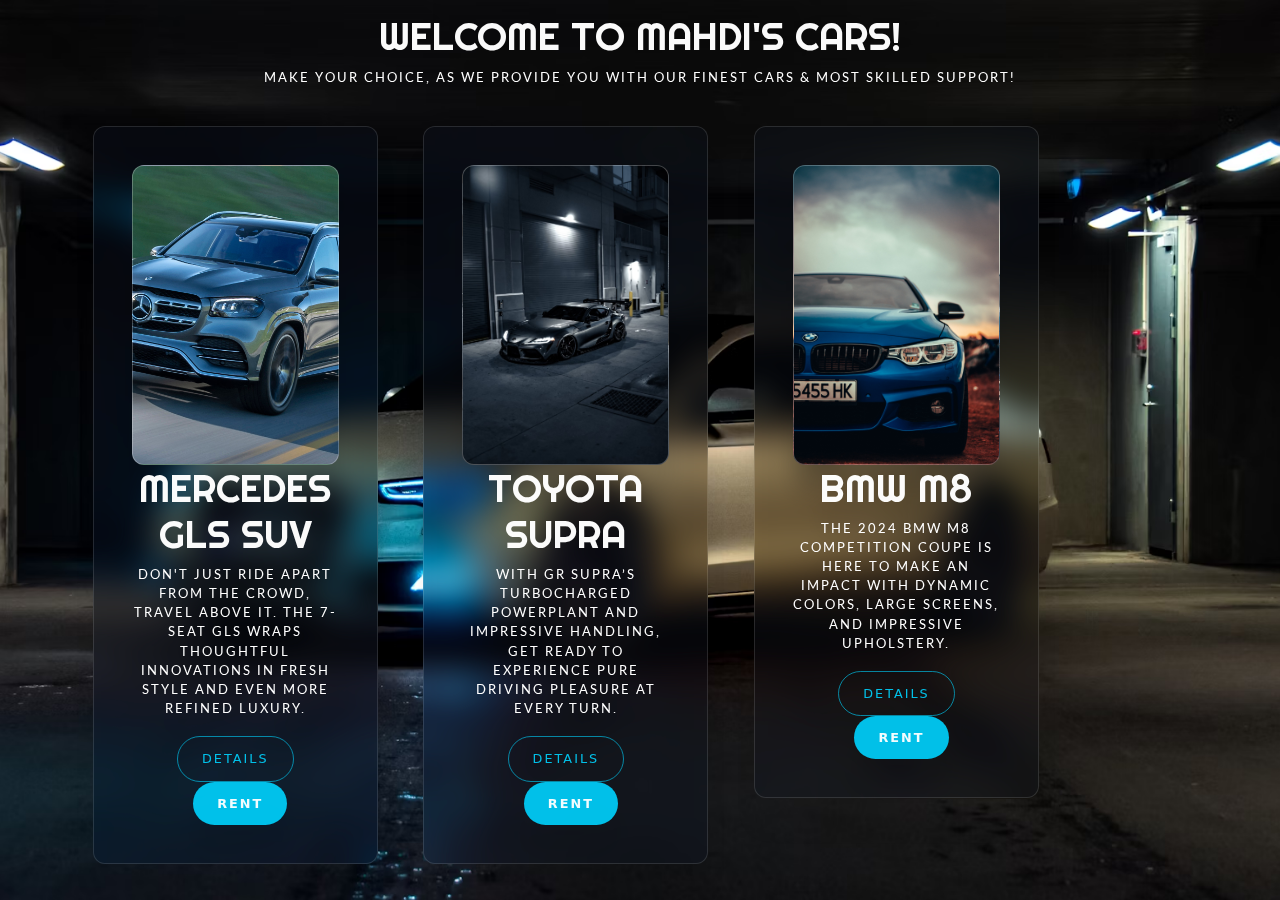
==== src/index.html @ 6da1a750 "✨added index and base css" ====
<!doctype html>
<html lang="en">
    <head>

        <meta charset="utf-8">

        <link href="https://cdn.jsdelivr.net/npm/bootstrap@5.0.2/dist/css/bootstrap.min.css" rel="stylesheet">
        <link rel="stylesheet" type="text/css" href="style-sheet.css">

        <title>Car Rental | Chihaoui Med Mahdi</title>

    </head>

    <body>

        <div class="container">
            <h1 class="text-center">Welcome to Mahdi's Cars!</h1>
            <p class="text-center">Make your choice, as we provide you with our finest cars & most skilled support!</p>
            <div class="row">
                <div class="card-container">
                    <div class="wrapper">
                        <div class="banner-image" style="background-image: url('../assets/mercedes-GLS.jpg');"> </div>
                            <h1> Mercedes GLS SUV</h1>
                            <p>Don't just ride apart from the crowd, travel above it.
                                 The 7-seat GLS wraps thoughtful innovations in fresh style and even more refined luxury.</p>
                    </div>
                    
                    <div class="button-wrapper"> 
                        <a class="btn outline">DETAILS</a>
                        <a class="btn fill">RENT</a>
                    </div>
                </div>
                <div class="card-container">
                    <div class="wrapper">
                        <div class="banner-image" style="background-image: url('../assets/toyota-supra.avif');"> </div>
                            <h1> Toyota Supra</h1>
                            <p>With GR Supra’s turbocharged powerplant and impressive handling, get ready to experience pure driving pleasure at every turn.</p>
                    </div>
                    
                    <div class="button-wrapper"> 
                        <a class="btn outline">DETAILS</a>
                        <a class="btn fill">RENT</a>
                    </div>
                </div>
                <div class="card-container">
                    <div class="wrapper">
                        <div class="banner-image" style="background-image: url('../assets/bmw-m8.jpg');"> </div>
                            <h1> BMW M8</h1>
                            <p>The 2024 BMW M8 Competition Coupe is here to make an impact with dynamic colors, large screens, and impressive upholstery.</p>
                    </div>
                    
                    <div class="button-wrapper"> 
                        <a class="btn outline">DETAILS</a>
                        <a class="btn fill">RENT</a>
                    </div>
                </div>
            </div>
        </div>

    </body>
</html>
---- src/style-sheet.css ----
@import url('https://fonts.googleapis.com/css2?family=Righteous&display=swap');
@import url('https://fonts.googleapis.com/css2?family=Lato:wght@300&display=swap');

body {
  
  background-image: url('../assets/background.avif');
  background-size: cover;
  background-position: center;  
  
  display: flex;
  align-items: center;
  justify-content: center;    
  height: 100vh;  
}

.card-container {
  backdrop-filter: blur(16px) saturate(180%);
  -webkit-backdrop-filter: blur(16px) saturate(180%);
  background-color: rgba(17, 25, 40, 0.25);
  border-radius: 12px;
  border: 1px solid rgba(255, 255, 255, 0.125);  
  padding: 38px;
  margin: 2%;  
  width: 25%;
  height: 40%;
  filter: drop-shadow(0 30px 10px rgba(0,0,0,0.125));
  flex-direction: column;
  align-items: center;
  justify-content:center;
  text-align: center;
}

.wrapper {
  width: 100%;
  height: 100%;
}

.banner-image {
  background-position: center;
  background-size: cover;
  height: 300px;
  width: 100%;
  border-radius: 12px;
  border: 1px solid rgba(255,255,255, 0.255)
}

h1{
  font-family: 'Righteous', sans-serif;
  color: rgba(255,255,255,0.98);
  text-transform: uppercase;
  font-size: 2.4rem;
}

p {
  color: #fff;
  font-family: 'Lato', sans-serif;
  text-align: center;
  font-size: 0.8rem;
  line-height: 150%;
  letter-spacing: 2px;
  text-transform: uppercase;
}

.button-wrapper{
  margin-top: 18px;
}

.btn {
  border: none;
  padding: 12px 24px;
  border-radius: 24px;
  font-size: 12px;
  font-size: 0.8rem;  
  letter-spacing: 2px;  
  cursor: pointer;
}

.btn + .btn {
  margin-left: 10px;
}

.outline {
  background: transparent;
  color: rgba(0, 212, 255, 0.9);
  border: 1px solid rgba(0, 212, 255, 0.6);
  transition: all .3s ease;
  
}

.outline:hover{
  transform: scale(1.125);
  color: rgba(255, 255, 255, 0.9);
  border-color: rgba(255, 255, 255, 0.9);
  transition: all .3s ease;  
}

.fill {
  background: rgba(0, 212, 255, 0.9);
  color: rgba(255,255,255,0.95);
  filter: drop-shadow(0);
  font-weight: bold;
  transition: all .3s ease; 
}

.fill:hover{
  transform: scale(1.125);  
  border-color: rgba(255, 255, 255, 0.9);
  filter: drop-shadow(0 10px 5px rgba(0,0,0,0.125));
  transition: all .3s ease;    
}
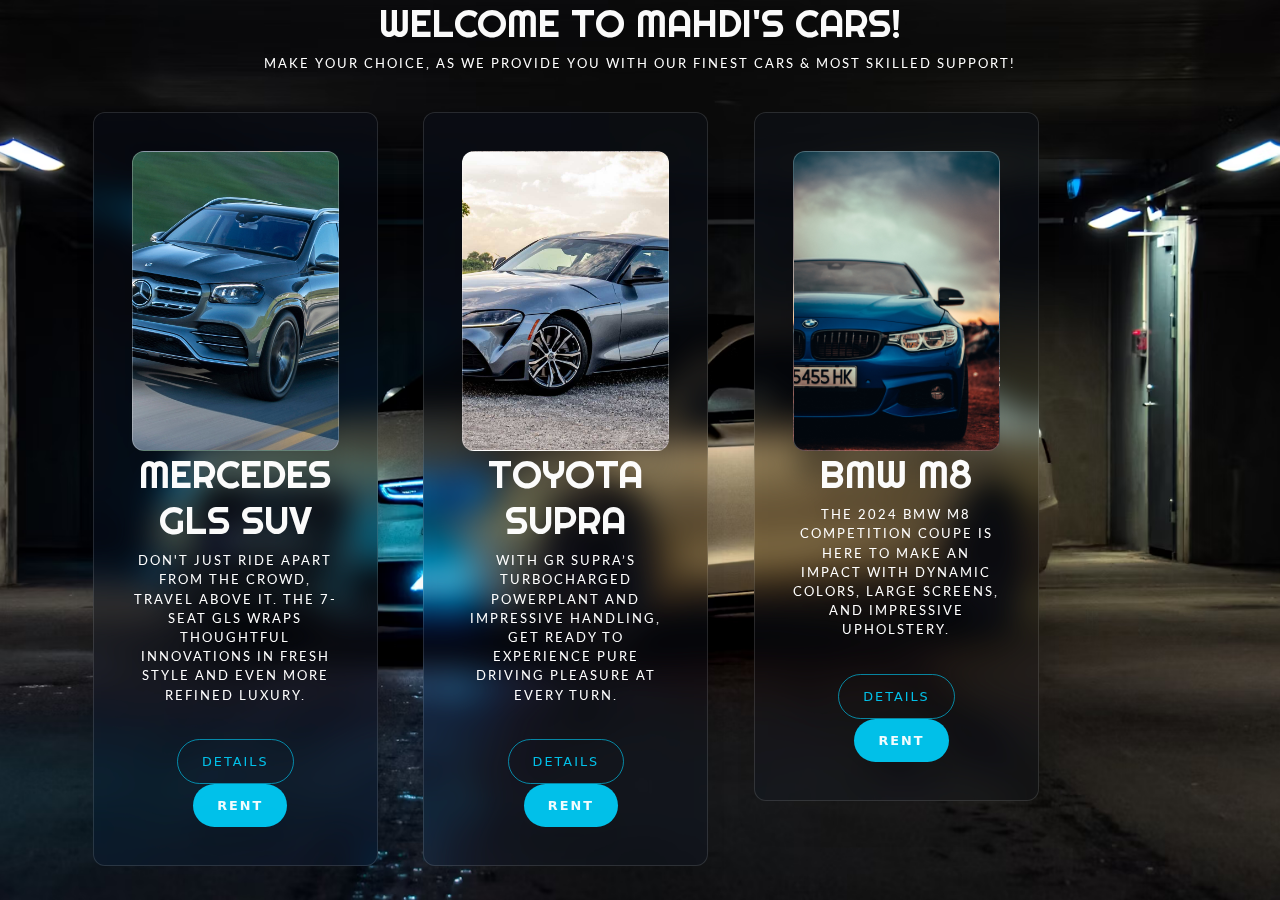
==== commit 09853b59: ":construction: added detals pages and rent form" ====
--- a/src/index.html
+++ b/src/index.html
@@ -26,8 +26,8 @@
                     </div>
                     
                     <div class="button-wrapper"> 
-                        <a class="btn outline">DETAILS</a>
-                        <a class="btn fill">RENT</a>
+                        <a href="mercedes-gls-details copy.html" class="btn outline">DETAILS</a>
+                        <a href="rent-form.html" class="btn fill">RENT</a>
                     </div>
                 </div>
                 <div class="card-container">
@@ -38,8 +38,8 @@
                     </div>
                     
                     <div class="button-wrapper"> 
-                        <a class="btn outline">DETAILS</a>
-                        <a class="btn fill">RENT</a>
+                        <a href="supra-details.html" class="btn outline">DETAILS</a>
+                        <a href="rent-form.html" class="btn fill">RENT</a>
                     </div>
                 </div>
                 <div class="card-container">
@@ -50,8 +50,8 @@
                     </div>
                     
                     <div class="button-wrapper"> 
-                        <a class="btn outline">DETAILS</a>
-                        <a class="btn fill">RENT</a>
+                        <a href="bmw-m8-details.html" class="btn outline">DETAILS</a>
+                        <a href="rent-form.html" class="btn fill">RENT</a>
                     </div>
                 </div>
             </div>
--- a/src/style-sheet.css
+++ b/src/style-sheet.css
@@ -5,11 +5,7 @@
   
   background-image: url('../assets/background.avif');
   background-size: cover;
-  background-position: center;  
-  
-  display: flex;
-  align-items: center;
-  justify-content: center;    
+  background-position: center;      
   height: 100vh;  
 }
 
@@ -23,6 +19,23 @@
   margin: 2%;  
   width: 25%;
   height: 40%;
+  filter: drop-shadow(0 30px 10px rgba(0,0,0,0.125));
+  flex-direction: column;
+  align-items: center;
+  display: flex;
+  justify-content:center;
+  text-align: center;
+}
+
+.form-container {
+  backdrop-filter: blur(16px) saturate(180%);
+  -webkit-backdrop-filter: blur(16px) saturate(180%);
+  background-color: rgba(17, 25, 40, 0.25);
+  border-radius: 12px;
+  border: 1px solid rgba(255, 255, 255, 0.125);  
+  padding: 38px;  
+  width: 100%;
+  height: 60%;
   filter: drop-shadow(0 30px 10px rgba(0,0,0,0.125));
   flex-direction: column;
   align-items: center;
@@ -107,4 +120,31 @@
   border-color: rgba(255, 255, 255, 0.9);
   filter: drop-shadow(0 10px 5px rgba(0,0,0,0.125));
   transition: all .3s ease;    
+}
+
+form { max-width:420px; margin:50px auto; }
+
+.feedback-input {
+  color:white;
+  font-family: Helvetica, Arial, sans-serif;
+  font-weight:500;
+  font-size: 18px;
+  border-radius: 5px;
+  line-height: 22px;
+  background-color: transparent;
+  border:2px solid rgba(0, 212, 255, 0.9);
+  transition: all 0.3s;
+  padding: 13px;
+  margin-bottom: 15px;
+  width:100%;
+  box-sizing: border-box;
+  outline:0;
+}
+
+.feedback-input:focus { border:2px solid rgba(0, 212, 255, 0.9); }
+
+textarea {
+  height: 150px;
+  line-height: 150%;
+  resize:vertical;
 }